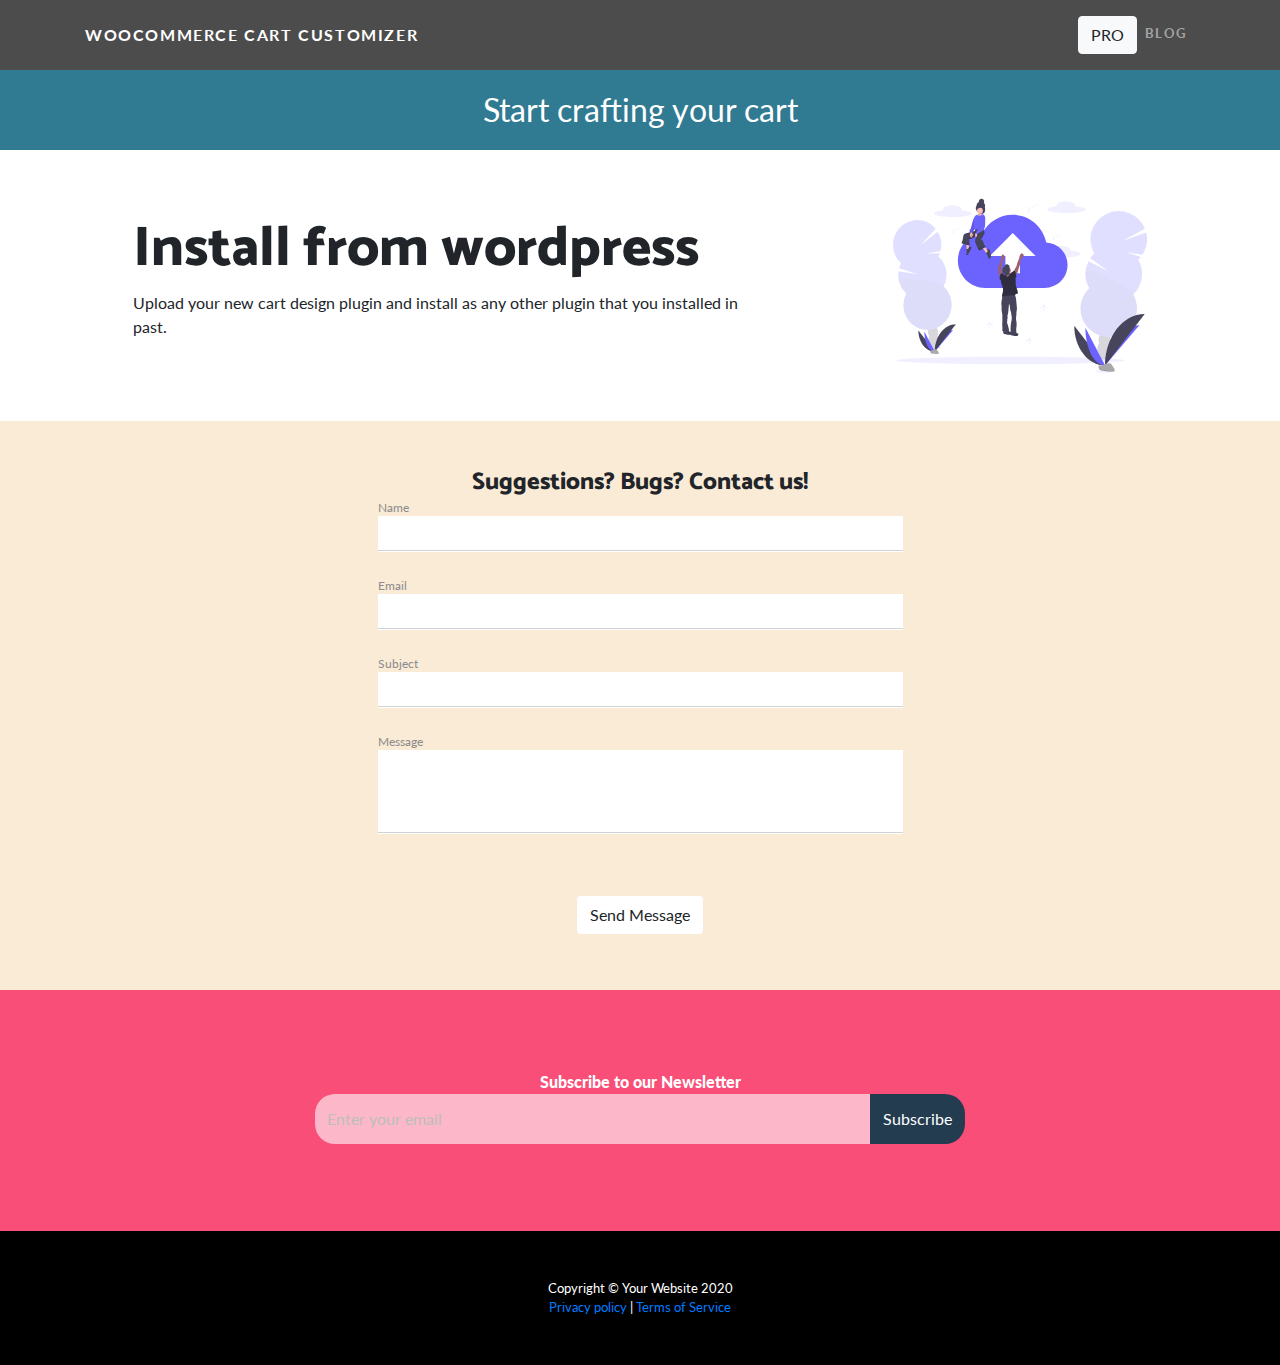
==== app.html @ 12287929 "more changes to design" ====
<!DOCTYPE html>
<html lang="en">
<head>
  <meta charset="utf-8">
  <meta name="viewport" content="width=device-width, initial-scale=1, shrink-to-fit=no">
  <meta name="description" content="">
  <meta name="author" content="">
  <title>Woocommerce cart customizer</title>
  <!-- Bootstrap core CSS -->
  <link rel="stylesheet" href="https://stackpath.bootstrapcdn.com/bootstrap/4.5.2/css/bootstrap.min.css" integrity="sha384-JcKb8q3iqJ61gNV9KGb8thSsNjpSL0n8PARn9HuZOnIxN0hoP+VmmDGMN5t9UJ0Z" crossorigin="anonymous">
  <!-- Custom fonts for this template -->
  <link href="https://fonts.googleapis.com/css?family=Catamaran:100,200,300,400,500,600,700,800,900" rel="stylesheet">
  <link href="https://fonts.googleapis.com/css?family=Lato:100,100i,300,300i,400,400i,700,700i,900,900i" rel="stylesheet">
  <!-- Custom styles for this template -->
  <link href="css/one-page-wonder.css" rel="stylesheet">
  <link href="css/app.css" rel="stylesheet">
</head>
<body>
  <!-- Navigation -->
  <nav class="navbar navbar-expand-lg navbar-dark navbar-custom fixed-top">
    <div class="container">
      <a class="navbar-brand" href="index.html">Woocommerce cart customizer</a>
      <button class="navbar-toggler" type="button" data-toggle="collapse" data-target="#navbarResponsive" aria-controls="navbarResponsive" aria-expanded="false" aria-label="Toggle navigation">
        <span class="navbar-toggler-icon"></span>
      </button>
      <div class="collapse navbar-collapse" id="navbarResponsive">
        <ul class="navbar-nav ml-auto">
          <li class="nav-item">
            <a class=" btn btn-light" href="pro.html">PRO</a>
          </li>
          <li class="nav-item">
            <a class="nav-link" href="#">Blog</a>
          </li>
        </ul>
      </div>
    </div>
  </nav>
  <header class="masthead masthead-customize text-center text-white">
    <div class="masthead-content">
      <div class="container">
        <span class="masthead-heading-app mb-0">Start crafting your cart</h1>
      </div>
    </div>
  </header>
  <section>
    <div class="container">
      <div class="row align-items-center">
        <div class="col-lg-4 order-lg-2">
          <div class="p-5">
            <img class="img-fluid" src="img/undraw_going_up_ttm5.svg" alt="">
          </div>
        </div>
        <div class="col-lg-8 order-lg-1">
          <div class="p-5">
            <h2 class="display-4">Install from wordpress</h2>
            <p>Upload your new cart design plugin and install as any other plugin that you installed in past.</p>
          </div>
        </div>
      </div>
    </div>
  </section>
  <section>
    <div class="about-section">
      <div class="container">
        <h4 class="display-4">
          Suggestions? Bugs? Contact us!
        </h4>
        <div class="col-md-6 offset-md-3">
          <form class="shake" role="form" method="post" id="contactForm" name="contact-form" data-toggle="validator">
              <!-- Name -->
              <div class="form-group label-floating">
                <label class="control-label" for="name">Name</label>
                <input class="form-control" id="name" type="text" name="name" required data-error="Please enter your name">
                <div class="help-block with-errors"></div>
              </div>
              <!-- email -->
              <div class="form-group label-floating">
                <label class="control-label" for="email">Email</label>
                <input class="form-control" id="email" type="email" name="email" required data-error="Please enter your Email">
                <div class="help-block with-errors"></div>
              </div>
              <!-- Subject -->
              <div class="form-group label-floating">
                <label class="control-label">Subject</label>
                <input class="form-control" id="msg_subject" type="text" name="subject" required data-error="Please enter your message subject">
                <div class="help-block with-errors"></div>
              </div>
              <!-- Message -->
              <div class="form-group label-floating">
                  <label for="message" class="control-label">Message</label>
                  <textarea class="form-control" rows="3" id="message" name="message" required data-error="Write your message"></textarea>
                  <div class="help-block with-errors"></div>
              </div>
              <!-- Form Submit -->
              <div class="form-submit mt-5">
                  <button class="btn btn-common" type="submit" id="form-submit"><i class="material-icons mdi mdi-message-outline"></i> Send Message</button>
                  <div id="msgSubmit" class="h3 text-center hidden"></div>
                  <div class="clearfix"></div>
              </div>
          </form>
        </div>
      </div>
    </div>
  </section>
  <section class="home-newsletter">
    <div class="subscribe-section">
      <div class="container">
        <div class="single">
          <span class="subscribe-call-to-action">Subscribe to our Newsletter</span>
          <div class="input-group">
              <input type="email" class="form-control" placeholder="Enter your email">
              <span class="input-group-btn">
              <button class="btn btn-theme" type="submit">Subscribe</button>
              </span>
              </div>
          </div>
      </div>
      </div>
  </section>
  <!-- Footer -->
  <footer class="py-5 bg-black">
    <div class="container">
        <p class="m-0 text-center text-white small">Copyright &copy; Your Website 2020 <br /> <a href="#Privacy">Privacy policy</a> | <a href="#Terms of Service">Terms of Service</a></p>
    </div>
    <!-- /.container -->
  </footer>
  <!-- Bootstrap core JavaScript -->
  <script src="vendor/jquery/jquery.min.js"></script>
  <script src="vendor/bootstrap/js/bootstrap.bundle.min.js"></script>
</body>
</html>
---- css/one-page-wonder.css ----
/*!
 * Start Bootstrap - One Page Wonder v5.0.8 (https://startbootstrap.com/template-overviews/one-page-wonder)
 * Copyright 2013-2020 Start Bootstrap
 * Licensed under MIT (https://github.com/StartBootstrap/startbootstrap-one-page-wonder/blob/master/LICENSE)
 */

body {
  font-family: 'Lato';
}

h1,
h2,
h3,
h4,
h5,
h6 {
  font-family: 'Catamaran';
  font-weight: 800 !important;
}

.btn-xl {
  text-transform: uppercase;
  padding: 1.5rem 3rem;
  font-size: 0.9rem;
  font-weight: 700;
  letter-spacing: 0.1rem;
}

.bg-black {
  background-color: #000 !important;
}

.rounded-pill {
  border-radius: 5rem;
}

.navbar-custom {
  padding-top: 1rem;
  padding-bottom: 1rem;
  background-color: rgba(0, 0, 0, 0.7);
}

.navbar-custom .navbar-brand {
  text-transform: uppercase;
  font-size: 1rem;
  letter-spacing: 0.1rem;
  font-weight: 700;
}

.navbar-custom .navbar-nav .nav-item .nav-link {
  text-transform: uppercase;
  font-size: 0.8rem;
  font-weight: 700;
  letter-spacing: 0.1rem;
}

header.masthead {
  position: relative;
  overflow: hidden;
  padding-top: calc(7rem + 72px);
  padding-bottom: 7rem;
  background-color: #307b92;
  background-image: url("data:image/svg+xml,%3Csvg width='52' height='26' viewBox='0 0 52 26' xmlns='http://www.w3.org/2000/svg'%3E%3Cg fill='none' fill-rule='evenodd'%3E%3Cg fill='%236ea3c8' fill-opacity='0.4'%3E%3Cpath d='M10 10c0-2.21-1.79-4-4-4-3.314 0-6-2.686-6-6h2c0 2.21 1.79 4 4 4 3.314 0 6 2.686 6 6 0 2.21 1.79 4 4 4 3.314 0 6 2.686 6 6 0 2.21 1.79 4 4 4v2c-3.314 0-6-2.686-6-6 0-2.21-1.79-4-4-4-3.314 0-6-2.686-6-6zm25.464-1.95l8.486 8.486-1.414 1.414-8.486-8.486 1.414-1.414z' /%3E%3C/g%3E%3C/g%3E%3C/svg%3E");
}

header.masthead.pro {
  background-color: #195AA4;
}

header.masthead .masthead-content {
  z-index: 1;
  position: relative;
}

header.masthead .masthead-content .masthead-heading {
  font-size: 4rem;
}

header.masthead .masthead-content .masthead-subheading {
  font-size: 2rem;
}


@media (min-width: 992px) {
  header.masthead {
    padding-top: calc(10rem + 55px);
    padding-bottom: 10rem;
  }
  header.masthead .masthead-content .masthead-heading {
    font-size: 4rem;
  }
  header.masthead .masthead-content .masthead-subheading {
    font-size: 2rem;
  }
}

.bg-primary {
  background-color: #ee0979 !important;
}

.btn-primary {
  background-color: #ee0979;
  border-color: #ee0979;
}

.btn-primary:active, .btn-primary:focus, .btn-primary:hover {
  background-color: #bd0760 !important;
  border-color: #bd0760 !important;
}

.btn-primary:focus {
  box-shadow: 0 0 0 0.2rem rgba(238, 9, 121, 0.5);
}

.btn-secondary {
  background-color: #ff6a00;
  border-color: #ff6a00;
}

.btn-secondary:active, .btn-secondary:focus, .btn-secondary:hover {
  background-color: #cc5500 !important;
  border-color: #cc5500 !important;
}

.btn-secondary:focus {
  box-shadow: 0 0 0 0.2rem rgba(255, 106, 0, 0.5);
}
.about-section {
  text-align: center;
  background-color: antiquewhite;
  min-height: 50vh;
  padding-top: 3rem;
  padding-bottom: 3rem;
}

/* 
homepage newsletter 
*/
.home-newsletter {
padding: 80px 0;
background: #f84e77;
}

.home-newsletter .single {
  max-width: 650px;
  margin: 0 auto;
  text-align: center;
  position: relative;
  z-index: 2; 
}
.home-newsletter .single h2 {
  font-size: 22px;
  color: white;
  text-transform: uppercase;
  margin-bottom: 40px; 
}
.home-newsletter .single .form-control {
  height: 50px;
  background: rgba(255, 255, 255, 0.6);
  border-color: transparent;
  border-radius: 20px 0 0 20px; 
}
.home-newsletter .single .form-control:focus {
  box-shadow: none;
  border-color: #243c4f; 
}
.home-newsletter .single .btn {
  min-height: 50px; 
  border-radius: 0 20px 20px 0;
  background: #243c4f;
  color: #fff;
}
.subscribe-call-to-action {
  color: #fff;
  font-weight: 900;
}
---- css/app.css ----
.masthead-heading-app {
    font-size: 2em;
}
header.masthead {
    padding-top: calc(1rem);
    padding-bottom: 1rem;
}
header.masthead {
    background-image: none;
}
.fixed-top {
    position: relative;
}
h4.display-4 {
    font-size: 1.5rem;
}
@import url("https://fonts.googleapis.com/css?family=Rubik:500,700|Roboto:400,600");
.section-padding {
    padding: 45px 0;
}
.section-dark {
    background-color: #f9f9f9;
    z-index: -2;
}
.form-control,
.form-group .form-control {
    border: 0;
    background-image: -webkit-gradient(linear, left top, left bottom, from(#009688), to(#009688)), -webkit-gradient(linear, left top, left bottom, from(#D2D2D2), to(#D2D2D2));
    background-image: -webkit-linear-gradient(#009688, #009688), -webkit-linear-gradient(#D2D2D2, #D2D2D2);
    background-image: -o-linear-gradient(#009688, #009688), -o-linear-gradient(#D2D2D2, #D2D2D2);
    background-image: linear-gradient(#009688, #009688), linear-gradient(#D2D2D2, #D2D2D2);
    -webkit-background-size: 0 2px, 100% 1px;
    background-size: 0 2px, 100% 1px;
    background-repeat: no-repeat;
    background-position: center bottom, center -webkit-calc(100% - 1px);
    background-position: center bottom, center calc(100% - 1px);
    background-color: rgba(0, 0, 0, 0);
    -webkit-transition: background 0s ease-out;
    -o-transition: background 0s ease-out;
    transition: background 0s ease-out;
    float: none;
    -webkit-box-shadow: none;
    box-shadow: none;
    border-radius: 0
}

.form-control::-moz-placeholder,
.form-group .form-control::-moz-placeholder {
    color: #BDBDBD;
    font-weight: 400
}

.form-control:-ms-input-placeholder,
.form-group .form-control:-ms-input-placeholder {
    color: #BDBDBD;
    font-weight: 400
}

.form-control::-webkit-input-placeholder,
.form-group .form-control::-webkit-input-placeholder {
    color: #BDBDBD;
    font-weight: 400
}

.form-control[disabled],
.form-control[readonly],
.form-group .form-control[disabled],
.form-group .form-control[readonly],
fieldset[disabled] .form-control,
fieldset[disabled] .form-group .form-control {
    background-color: rgba(0, 0, 0, 0)
}

.form-control[disabled],
.form-group .form-control[disabled],
fieldset[disabled] .form-control,
fieldset[disabled] .form-group .form-control {
    background-image: none;
    border-bottom: 1px dotted #D2D2D2
}

.form-group {
    position: relative
}

.form-group.label-floating label.control-label,
.form-group.label-placeholder label.control-label,
.form-group.label-static label.control-label {
    position: absolute;
    pointer-events: none;
    -webkit-transition: .3s ease all;
    -o-transition: .3s ease all;
    transition: .3s ease all
}

.form-group.label-floating label.control-label {
    will-change: left, top, contents
}

.form-group.label-placeholder:not(.is-empty) label.control-label {
    display: none
}

.form-group .help-block {
    position: absolute;
    display: none
}

.form-group.is-focused .form-control {
    outline: 0;
    background-image: -webkit-gradient(linear, left top, left bottom, from(#009688), to(#009688)), -webkit-gradient(linear, left top, left bottom, from(#D2D2D2), to(#D2D2D2));
    background-image: -webkit-linear-gradient(#009688, #009688), -webkit-linear-gradient(#D2D2D2, #D2D2D2);
    background-image: -o-linear-gradient(#009688, #009688), -o-linear-gradient(#D2D2D2, #D2D2D2);
    background-image: linear-gradient(#009688, #009688), linear-gradient(#D2D2D2, #D2D2D2);
    -webkit-background-size: 100% 2px, 100% 1px;
    background-size: 100% 2px, 100% 1px;
    -webkit-box-shadow: none;
    box-shadow: none;
    -webkit-transition-duration: .3s;
    -o-transition-duration: .3s;
    transition-duration: .3s
}

.form-group.is-focused .form-control .material-input:after {
    background-color: #009688
}

.form-group.is-focused label,
.form-group.is-focused label.control-label {
    color: #009688
}

.form-group.is-focused.label-placeholder label,
.form-group.is-focused.label-placeholder label.control-label {
    color: #BDBDBD
}

.form-group.is-focused .help-block {
    display: block
}

.form-group.has-warning .form-control {
    -webkit-box-shadow: none;
    box-shadow: none
}

.form-group.has-warning.is-focused .form-control {
    background-image: -webkit-gradient(linear, left top, left bottom, from(#ff5722), to(#ff5722)), -webkit-gradient(linear, left top, left bottom, from(#D2D2D2), to(#D2D2D2));
    background-image: -webkit-linear-gradient(#ff5722, #ff5722), -webkit-linear-gradient(#D2D2D2, #D2D2D2);
    background-image: -o-linear-gradient(#ff5722, #ff5722), -o-linear-gradient(#D2D2D2, #D2D2D2);
    background-image: linear-gradient(#ff5722, #ff5722), linear-gradient(#D2D2D2, #D2D2D2)
}

.form-group.has-warning .help-block,
.form-group.has-warning label.control-label {
    color: #ff5722
}

.form-group.has-error .form-control {
    -webkit-box-shadow: none;
    box-shadow: none
}

.form-group.has-error .help-block,
.form-group.has-error label.control-label {
    color: #f44336
}

.form-group.has-success .form-control {
    -webkit-box-shadow: none;
    box-shadow: none
}

.form-group.has-success.is-focused .form-control {
    background-image: -webkit-gradient(linear, left top, left bottom, from(#4caf50), to(#4caf50)), -webkit-gradient(linear, left top, left bottom, from(#D2D2D2), to(#D2D2D2));
    background-image: -webkit-linear-gradient(#4caf50, #4caf50), -webkit-linear-gradient(#D2D2D2, #D2D2D2);
    background-image: -o-linear-gradient(#4caf50, #4caf50), -o-linear-gradient(#D2D2D2, #D2D2D2);
    background-image: linear-gradient(#4caf50, #4caf50), linear-gradient(#D2D2D2, #D2D2D2)
}

.form-group.has-success .help-block,
.form-group.has-success label.control-label {
    color: #4caf50
}

.form-group.has-info .form-control {
    -webkit-box-shadow: none;
    box-shadow: none
}

.form-group.has-info.is-focused .form-control {
    background-image: -webkit-gradient(linear, left top, left bottom, from(#03a9f4), to(#03a9f4)), -webkit-gradient(linear, left top, left bottom, from(#D2D2D2), to(#D2D2D2));
    background-image: -webkit-linear-gradient(#03a9f4, #03a9f4), -webkit-linear-gradient(#D2D2D2, #D2D2D2);
    background-image: -o-linear-gradient(#03a9f4, #03a9f4), -o-linear-gradient(#D2D2D2, #D2D2D2);
    background-image: linear-gradient(#03a9f4, #03a9f4), linear-gradient(#D2D2D2, #D2D2D2)
}

.form-group.has-info .help-block,
.form-group.has-info label.control-label {
    color: #03a9f4
}

.form-group textarea {
    resize: none
}

.form-group textarea~.form-control-highlight {
    margin-top: -11px
}

.form-group select {
    -webkit-appearance: none;
    -moz-appearance: none;
    appearance: none
}

.form-group select~.material-input:after {
    display: none
}

.form-control {
    margin-bottom: 7px
}

.form-control::-moz-placeholder {
    font-size: 16px;
    line-height: 1.42857143;
    color: #BDBDBD;
    font-weight: 400
}

.form-control:-ms-input-placeholder {
    font-size: 16px;
    line-height: 1.42857143;
    color: #BDBDBD;
    font-weight: 400
}

.form-control::-webkit-input-placeholder {
    font-size: 16px;
    line-height: 1.42857143;
    color: #BDBDBD;
    font-weight: 400
}
.checkbox label,
.radio label,
label {
    font-size: 16px;
    line-height: 1.42857143;
    color: #BDBDBD;
    font-weight: 400
}

label.control-label {
    font-size: 12px;
    line-height: 1.07142857;
    font-weight: 400;
    margin: 16px 0 0 0
}

.help-block {
    margin-top: 0;
    font-size: 12px
}

.form-group {
    padding-bottom: 7px;
    margin: 28px 0 0 0
}

.form-group .form-control {
    margin-bottom: 7px
}

.form-group .form-control::-moz-placeholder {
    font-size: 16px;
    line-height: 1.42857143;
    color: #BDBDBD;
    font-weight: 400
}

.form-group .form-control:-ms-input-placeholder {
    font-size: 16px;
    line-height: 1.42857143;
    color: #BDBDBD;
    font-weight: 400
}

.form-group .form-control::-webkit-input-placeholder {
    font-size: 16px;
    line-height: 1.42857143;
    color: #BDBDBD;
    font-weight: 400
}

.form-group .checkbox label,
.form-group .radio label,
.form-group label {
    font-size: 16px;
    line-height: 1.42857143;
    color: #BDBDBD;
    font-weight: 400
}

.form-group label.control-label {
    font-size: 12px;
    line-height: 1.07142857;
    font-weight: 400;
    margin: 16px 0 0 0
}

.form-group .help-block {
    margin-top: 0;
    font-size: 12px
}

.form-group.label-floating label.control-label,
.form-group.label-placeholder label.control-label {
    top: -7px;
    font-size: 16px;
    line-height: 1.42857143
}

.form-group.label-floating.is-focused label.control-label,
.form-group.label-floating:not(.is-empty) label.control-label,
.form-group.label-static label.control-label {
    top: -30px;
    left: 0;
    font-size: 12px;
    line-height: 1.07142857
}

.form-group.label-floating input.form-control:-webkit-autofill~label.control-label label.control-label {
    top: -30px;
    left: 0;
    font-size: 12px;
    line-height: 1.07142857
}

.form-group.form-group-sm {
    padding-bottom: 3px;
    margin: 21px 0 0 0
}

.form-group.form-group-sm .form-control {
    margin-bottom: 3px
}

.form-group.form-group-sm .form-control::-moz-placeholder {
    font-size: 11px;
    line-height: 1.5;
    color: #BDBDBD;
    font-weight: 400
}

.form-group.form-group-sm .form-control:-ms-input-placeholder {
    font-size: 11px;
    line-height: 1.5;
    color: #BDBDBD;
    font-weight: 400
}

.form-group.form-group-sm .form-control::-webkit-input-placeholder {
    font-size: 11px;
    line-height: 1.5;
    color: #BDBDBD;
    font-weight: 400
}

.form-group.form-group-sm .checkbox label,
.form-group.form-group-sm .radio label,
.form-group.form-group-sm label {
    font-size: 11px;
    line-height: 1.5;
    color: #BDBDBD;
    font-weight: 400
}

.form-group.form-group-sm label.control-label {
    font-size: 9px;
    line-height: 1.125;
    font-weight: 400;
    margin: 16px 0 0 0
}

.form-group.form-group-sm .help-block {
    margin-top: 0;
    font-size: 9px
}

.form-group.form-group-sm.label-floating label.control-label,
.form-group.form-group-sm.label-placeholder label.control-label {
    top: -11px;
    font-size: 11px;
    line-height: 1.5
}

.form-group.form-group-sm.label-floating.is-focused label.control-label,
.form-group.form-group-sm.label-floating:not(.is-empty) label.control-label,
.form-group.form-group-sm.label-static label.control-label {
    top: -25px;
    left: 0;
    font-size: 9px;
    line-height: 1.125
}

.form-group.form-group-sm.label-floating input.form-control:-webkit-autofill~label.control-label label.control-label {
    top: -25px;
    left: 0;
    font-size: 9px;
    line-height: 1.125
}

.form-group.form-group-lg {
    padding-bottom: 9px;
    margin: 30px 0 0 0
}

.form-group.form-group-lg .form-control {
    margin-bottom: 9px
}

.form-group.form-group-lg .form-control::-moz-placeholder {
    font-size: 18px;
    line-height: 1.3333333;
    color: #BDBDBD;
    font-weight: 400
}

.form-group.form-group-lg .form-control:-ms-input-placeholder {
    font-size: 18px;
    line-height: 1.3333333;
    color: #BDBDBD;
    font-weight: 400
}

.form-group.form-group-lg .form-control::-webkit-input-placeholder {
    font-size: 18px;
    line-height: 1.3333333;
    color: #BDBDBD;
    font-weight: 400
}

.form-group.form-group-lg .checkbox label,
.form-group.form-group-lg .radio label,
.form-group.form-group-lg label {
    font-size: 18px;
    line-height: 1.3333333;
    color: #BDBDBD;
    font-weight: 400
}

.form-group.form-group-lg label.control-label {
    font-size: 14px;
    line-height: .99999998;
    font-weight: 400;
    margin: 16px 0 0 0
}

.form-group.form-group-lg .help-block {
    margin-top: 0;
    font-size: 14px
}

.form-group.form-group-lg.label-floating label.control-label,
.form-group.form-group-lg.label-placeholder label.control-label {
    top: -5px;
    font-size: 18px;
    line-height: 1.3333333
}

.form-group.form-group-lg.label-floating.is-focused label.control-label,
.form-group.form-group-lg.label-floating:not(.is-empty) label.control-label,
.form-group.form-group-lg.label-static label.control-label {
    top: -32px;
    left: 0;
    font-size: 14px;
    line-height: .99999998
}

.form-group.form-group-lg.label-floating input.form-control:-webkit-autofill~label.control-label label.control-label {
    top: -32px;
    left: 0;
    font-size: 14px;
    line-height: .99999998
}

select.form-control {
    border: 0;
    -webkit-box-shadow: none;
    box-shadow: none;
    border-radius: 0
}

.form-group.is-focused select.form-control {
    -webkit-box-shadow: none;
    box-shadow: none;
    border-color: #D2D2D2
}

.form-group.is-focused select.form-control[multiple],
select.form-control[multiple] {
    height: 85px
}

.input-group-btn .btn {
    margin: 0 0 7px 0
}

.form-group.form-group-sm .input-group-btn .btn {
    margin: 0 0 3px 0
}

.form-group.form-group-lg .input-group-btn .btn {
    margin: 0 0 9px 0
}

#contactForm .input-group .input-group-btn {
    padding: 0 12px
}

.input-group .input-group-addon {
    border: 0;
    background: 0 0
}

.form-group input[type=file] {
    opacity: 0;
    position: absolute;
    top: 0;
    right: 0;
    bottom: 0;
    left: 0;
    width: 100%;
    height: 100%;
    z-index: 100
}
.contact-widget-section .single-contact-widget {
    background: #f9f9f9;
    padding: 20px 25px;
    box-shadow: 0 1px 4px rgba(0, 0, 0, 0.26);
    height: 260px;
    margin-top: 25px;
    transition: all 0.3s ease-in-out
}

.contact-widget-section .single-contact-widget i {
    font-size: 75px
}

.contact-widget-section .single-contact-widget h3 {
    font-size: 20px;
    color: #333;
    font-weight: 700;
    padding-bottom: 10px
}

.contact-widget-section .single-contact-widget p {
    line-height: 16px
}

.contact-widget-section .single-contact-widget:hover {
    background: #fff;
    box-shadow: 0 1px 4px rgba(0, 0, 0, 0.46);
    cursor: pointer;
    transition: all 0.3s ease-in-out
}

#contactForm {
    margin-top: -10px
}

#contactForm .form-group label.control-label {
    color: #8c8c8c
}

#contactForm .form-control {
    font-weight: 500;
    height: auto
}
#contactForm .form-control {
    background-color: white;
}
#contactForm .btn {
    background-color: #fff;
}
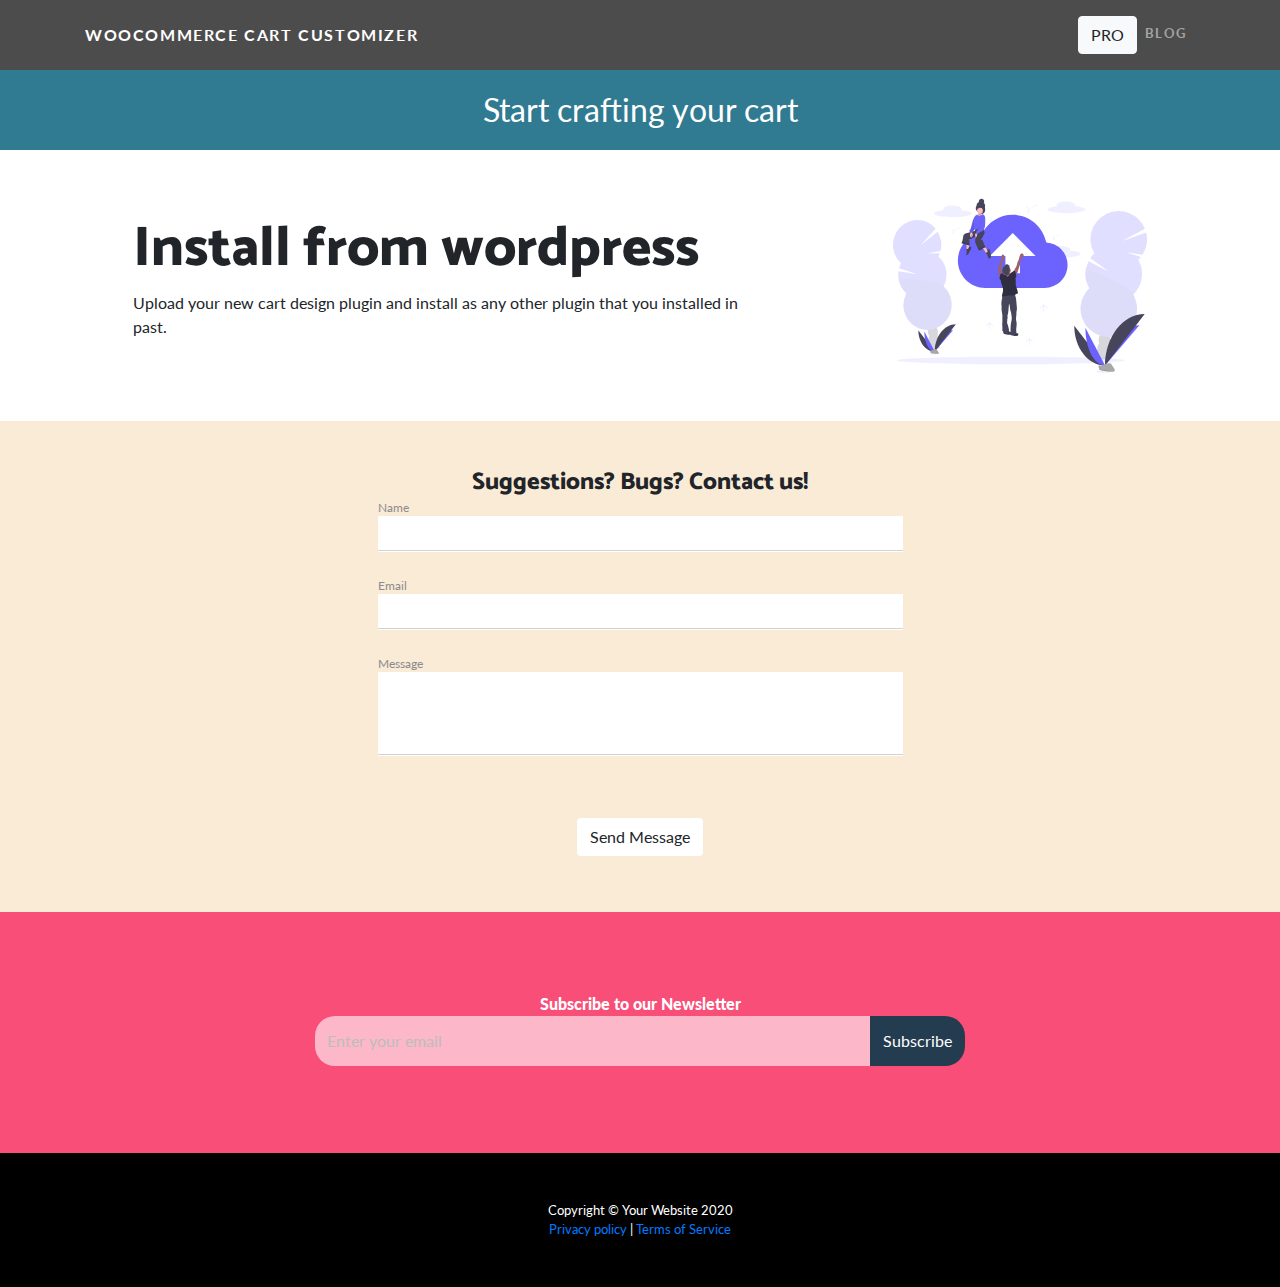
==== commit 72d5afec: "added privacy and terms pages" ====
--- a/app.html
+++ b/app.html
@@ -29,7 +29,7 @@
             <a class=" btn btn-light" href="pro.html">PRO</a>
           </li>
           <li class="nav-item">
-            <a class="nav-link" href="#">Blog</a>
+            <a class="nav-link" href="blog.html">Blog</a>
           </li>
         </ul>
       </div>
@@ -79,12 +79,6 @@
                 <input class="form-control" id="email" type="email" name="email" required data-error="Please enter your Email">
                 <div class="help-block with-errors"></div>
               </div>
-              <!-- Subject -->
-              <div class="form-group label-floating">
-                <label class="control-label">Subject</label>
-                <input class="form-control" id="msg_subject" type="text" name="subject" required data-error="Please enter your message subject">
-                <div class="help-block with-errors"></div>
-              </div>
               <!-- Message -->
               <div class="form-group label-floating">
                   <label for="message" class="control-label">Message</label>
@@ -120,7 +114,10 @@
   <!-- Footer -->
   <footer class="py-5 bg-black">
     <div class="container">
-        <p class="m-0 text-center text-white small">Copyright &copy; Your Website 2020 <br /> <a href="#Privacy">Privacy policy</a> | <a href="#Terms of Service">Terms of Service</a></p>
+        <p class="m-0 text-center text-white small">Copyright &copy; Your Website 2020 <br /> 
+          <a href="privacy.html">Privacy policy</a> | 
+          <a href="terms.html">Terms of Service</a>
+        </p>
     </div>
     <!-- /.container -->
   </footer>
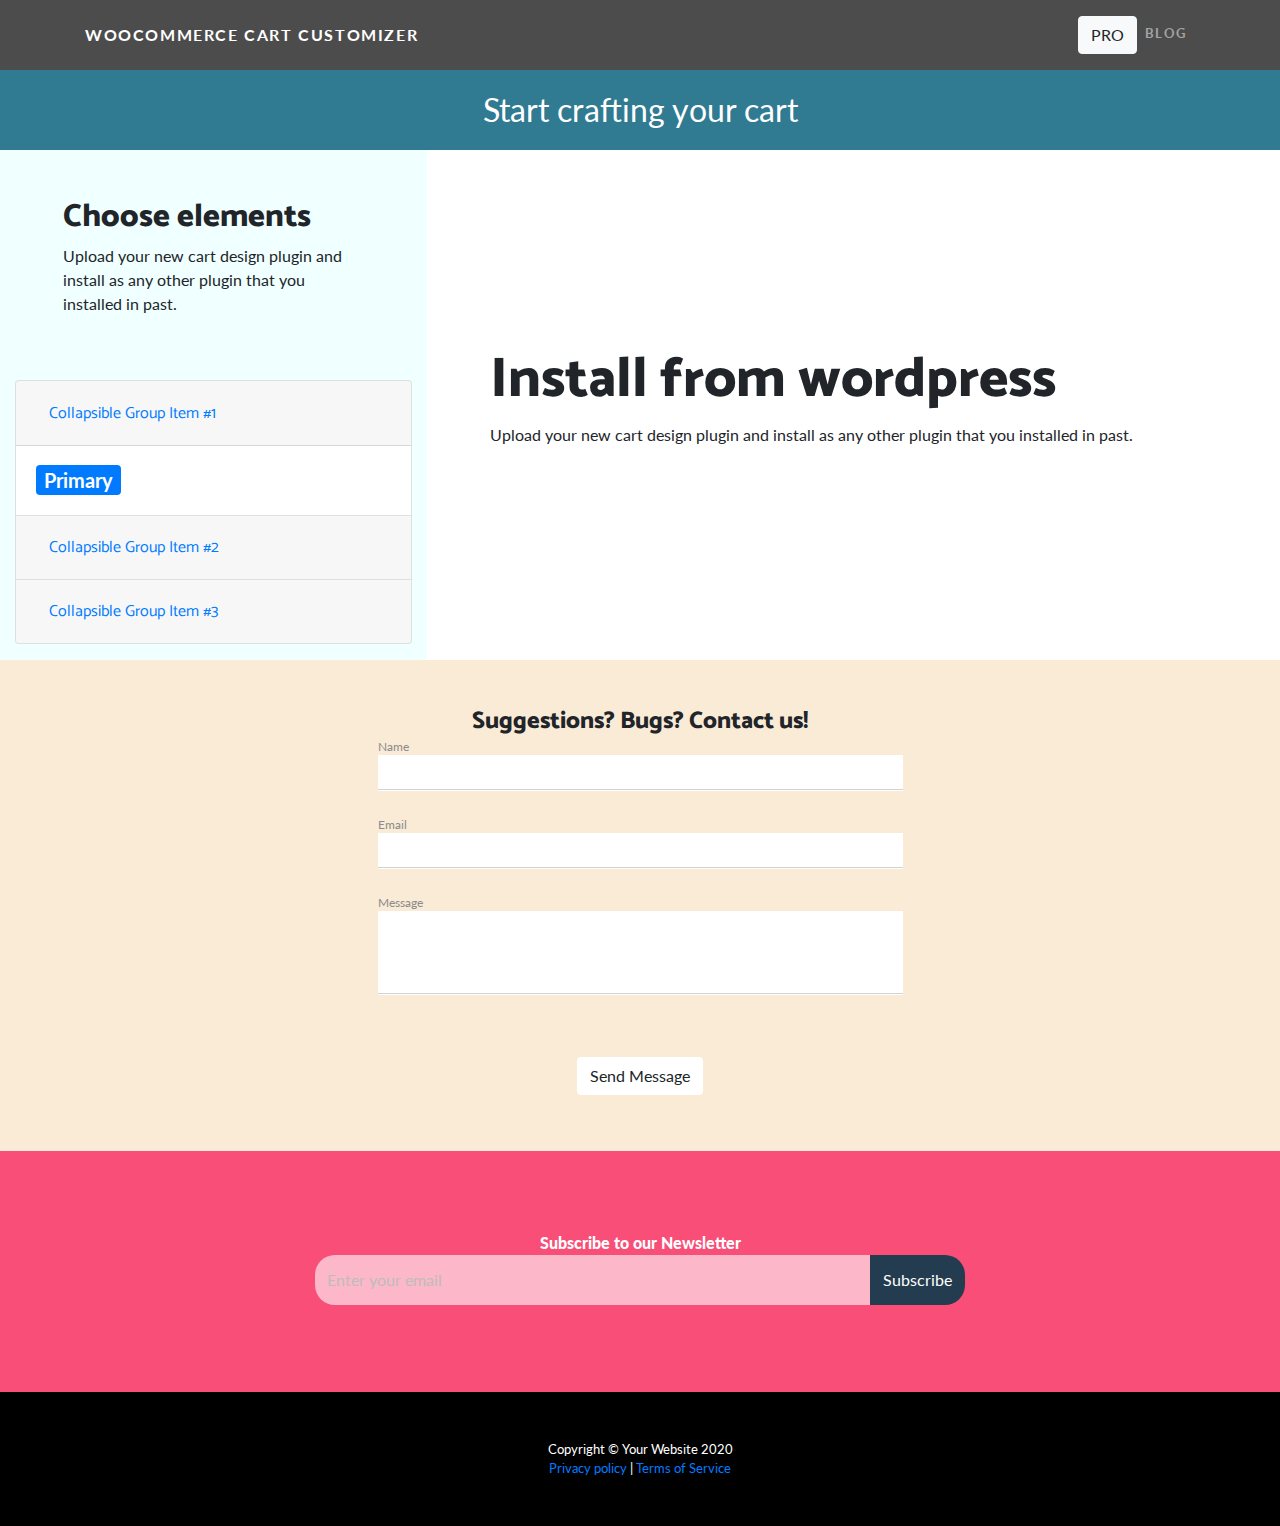
==== commit 4df91d2a: "lastest style changes" ====
--- a/app.html
+++ b/app.html
@@ -8,12 +8,14 @@
   <title>Woocommerce cart customizer</title>
   <!-- Bootstrap core CSS -->
   <link rel="stylesheet" href="https://stackpath.bootstrapcdn.com/bootstrap/4.5.2/css/bootstrap.min.css" integrity="sha384-JcKb8q3iqJ61gNV9KGb8thSsNjpSL0n8PARn9HuZOnIxN0hoP+VmmDGMN5t9UJ0Z" crossorigin="anonymous">
+  <script src="https://stackpath.bootstrapcdn.com/bootstrap/4.5.2/js/bootstrap.min.js" integrity="sha384-B4gt1jrGC7Jh4AgTPSdUtOBvfO8shuf57BaghqFfPlYxofvL8/KUEfYiJOMMV+rV" crossorigin="anonymous"></script>
   <!-- Custom fonts for this template -->
   <link href="https://fonts.googleapis.com/css?family=Catamaran:100,200,300,400,500,600,700,800,900" rel="stylesheet">
   <link href="https://fonts.googleapis.com/css?family=Lato:100,100i,300,300i,400,400i,700,700i,900,900i" rel="stylesheet">
   <!-- Custom styles for this template -->
   <link href="css/one-page-wonder.css" rel="stylesheet">
   <link href="css/app.css" rel="stylesheet">
+  <script src="https://code.jquery.com/jquery-3.5.1.min.js" integrity="sha256-9/aliU8dGd2tb6OSsuzixeV4y/faTqgFtohetphbbj0=" crossorigin="anonymous"></script>
 </head>
 <body>
   <!-- Navigation -->
@@ -43,14 +45,59 @@
     </div>
   </header>
   <section>
-    <div class="container">
+    <div class="container-fluid">
       <div class="row align-items-center">
-        <div class="col-lg-4 order-lg-2">
+        <div class="col-lg-4 pb-3" style="background-color:azure">
           <div class="p-5">
-            <img class="img-fluid" src="img/undraw_going_up_ttm5.svg" alt="">
+            <h2 class="display-5">Choose elements</h2>
+            <p>Upload your new cart design plugin and install as any other plugin that you installed in past.</p>
+          </div>
+          <div class="accordion" id="accordionExample">
+            <div class="card">
+              <div class="card-header" id="headingOne">
+                <h2 class="mb-0">
+                  <button class="btn btn-link" type="button" data-toggle="collapse" data-target="#collapseOne" aria-expanded="true" aria-controls="collapseOne">
+                    Collapsible Group Item #1
+                  </button>
+                </h2>
+              </div>
+              <div id="collapseOne" class="collapse show" aria-labelledby="headingOne" data-parent="#accordionExample">
+                <div class="card-body">
+                  <span class="badge badge-primary custom-badges-size">Primary</span>
+                </div>
+              </div>
+            </div>
+            <div class="card">
+              <div class="card-header" id="headingTwo">
+                <h2 class="mb-0">
+                  <button class="btn btn-link collapsed" type="button" data-toggle="collapse" data-target="#collapseTwo" aria-expanded="false" aria-controls="collapseTwo">
+                    Collapsible Group Item #2
+                  </button>
+                </h2>
+              </div>
+              <div id="collapseTwo" class="collapse" aria-labelledby="headingTwo" data-parent="#accordionExample">
+                <div class="card-body">
+
+                </div>
+              </div>
+            </div>
+            <div class="card">
+              <div class="card-header" id="headingThree">
+                <h2 class="mb-0">
+                  <button class="btn btn-link collapsed" type="button" data-toggle="collapse" data-target="#collapseThree" aria-expanded="false" aria-controls="collapseThree">
+                    Collapsible Group Item #3
+                  </button>
+                </h2>
+              </div>
+              <div id="collapseThree" class="collapse" aria-labelledby="headingThree" data-parent="#accordionExample">
+                <div class="card-body">
+
+                </div>
+              </div>
+            </div>
           </div>
         </div>
-        <div class="col-lg-8 order-lg-1">
+        <div class="col-lg-8">
           <div class="p-5">
             <h2 class="display-4">Install from wordpress</h2>
             <p>Upload your new cart design plugin and install as any other plugin that you installed in past.</p>
@@ -121,8 +168,5 @@
     </div>
     <!-- /.container -->
   </footer>
-  <!-- Bootstrap core JavaScript -->
-  <script src="vendor/jquery/jquery.min.js"></script>
-  <script src="vendor/bootstrap/js/bootstrap.bundle.min.js"></script>
 </body>
 </html>--- a/css/app.css
+++ b/css/app.css
@@ -583,4 +583,8 @@
 }
 #contactForm .btn {
     background-color: #fff;
+}
+
+.custom-badges-size {
+    font-size: 125%;
 }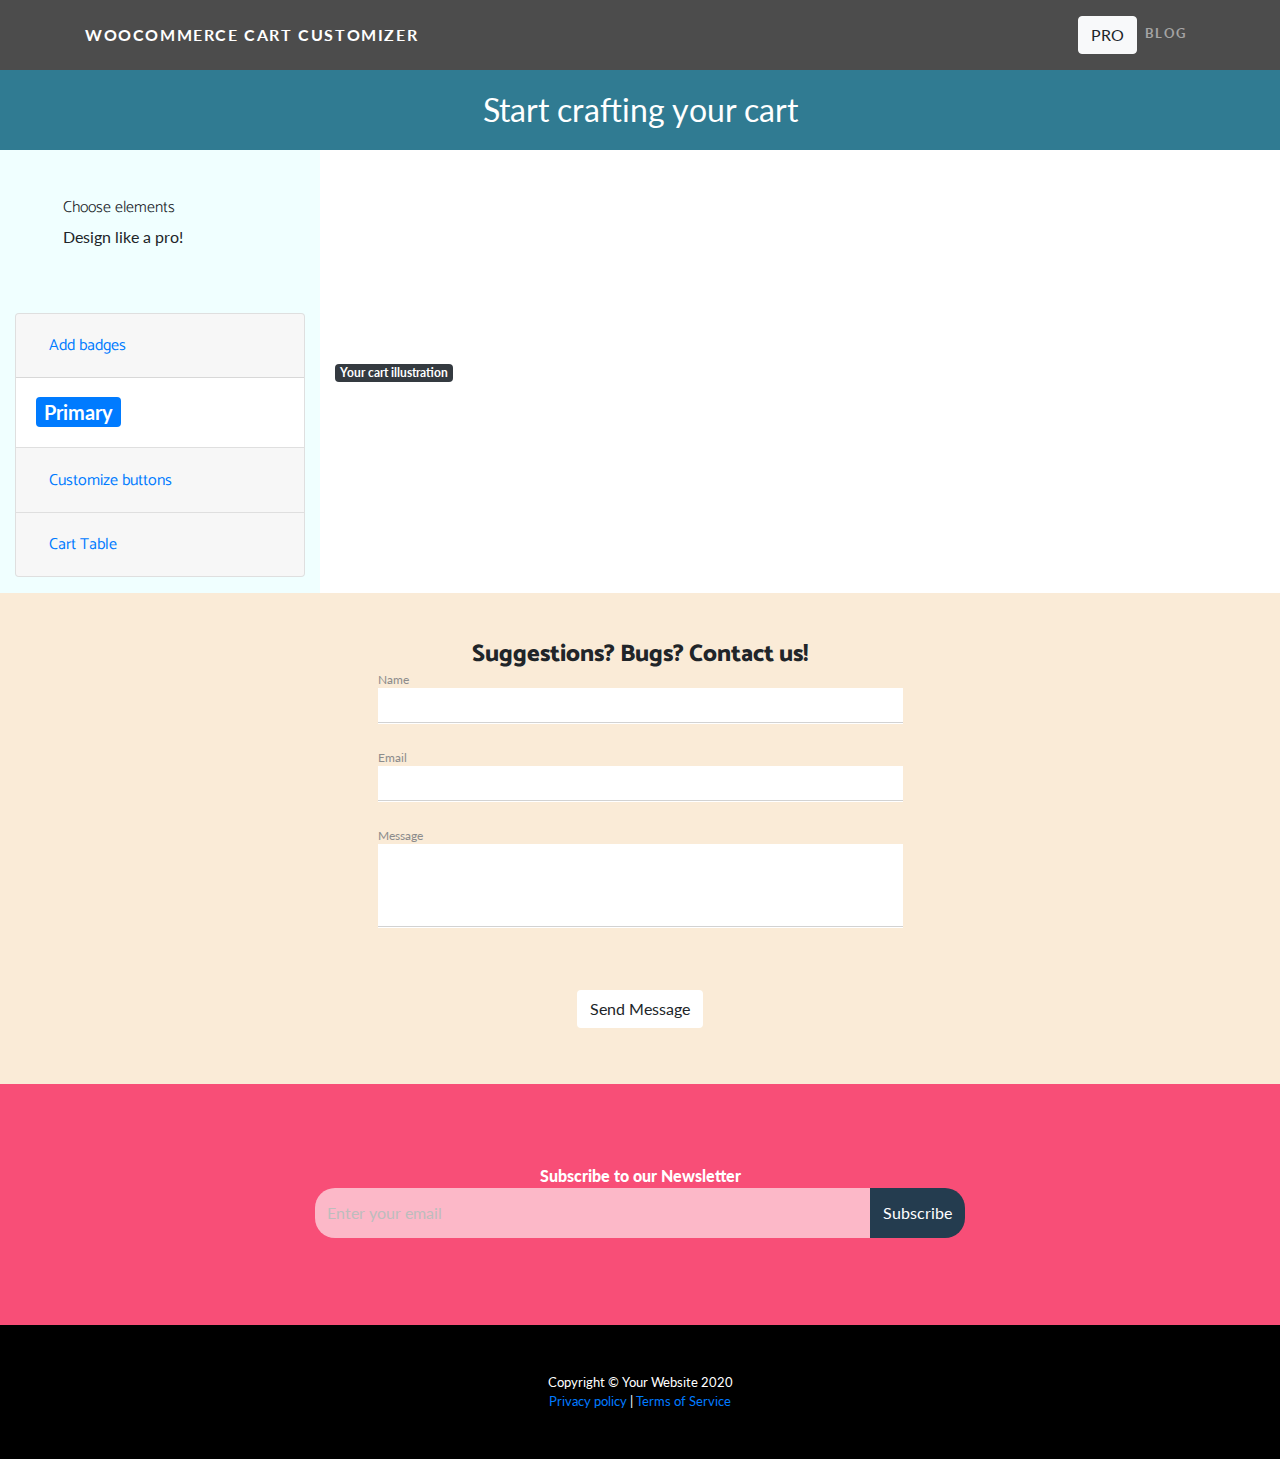
==== commit 4e81f18b: "saved changed before going to sleep" ====
--- a/app.html
+++ b/app.html
@@ -47,17 +47,17 @@
   <section>
     <div class="container-fluid">
       <div class="row align-items-center">
-        <div class="col-lg-4 pb-3" style="background-color:azure">
+        <div class="col-lg-3 pb-3" style="background-color:azure">
           <div class="p-5">
-            <h2 class="display-5">Choose elements</h2>
-            <p>Upload your new cart design plugin and install as any other plugin that you installed in past.</p>
+            <h2 class="display-5 choose-elements">Choose elements</h2>
+            <p>Design like a pro!</p>
           </div>
           <div class="accordion" id="accordionExample">
             <div class="card">
               <div class="card-header" id="headingOne">
                 <h2 class="mb-0">
                   <button class="btn btn-link" type="button" data-toggle="collapse" data-target="#collapseOne" aria-expanded="true" aria-controls="collapseOne">
-                    Collapsible Group Item #1
+                    Add badges
                   </button>
                 </h2>
               </div>
@@ -71,7 +71,7 @@
               <div class="card-header" id="headingTwo">
                 <h2 class="mb-0">
                   <button class="btn btn-link collapsed" type="button" data-toggle="collapse" data-target="#collapseTwo" aria-expanded="false" aria-controls="collapseTwo">
-                    Collapsible Group Item #2
+                    Customize buttons
                   </button>
                 </h2>
               </div>
@@ -85,7 +85,7 @@
               <div class="card-header" id="headingThree">
                 <h2 class="mb-0">
                   <button class="btn btn-link collapsed" type="button" data-toggle="collapse" data-target="#collapseThree" aria-expanded="false" aria-controls="collapseThree">
-                    Collapsible Group Item #3
+                    Cart Table
                   </button>
                 </h2>
               </div>
@@ -97,11 +97,8 @@
             </div>
           </div>
         </div>
-        <div class="col-lg-8">
-          <div class="p-5">
-            <h2 class="display-4">Install from wordpress</h2>
-            <p>Upload your new cart design plugin and install as any other plugin that you installed in past.</p>
-          </div>
+        <div class="col-lg-9">
+          <span class="badge badge-dark">Your cart illustration</span>
         </div>
       </div>
     </div>
--- a/css/app.css
+++ b/css/app.css
@@ -587,4 +587,9 @@
 
 .custom-badges-size {
     font-size: 125%;
+    cursor: pointer;
+}
+.choose-elements {
+    font-size: medium;
+    font-weight: 300 !important;
 }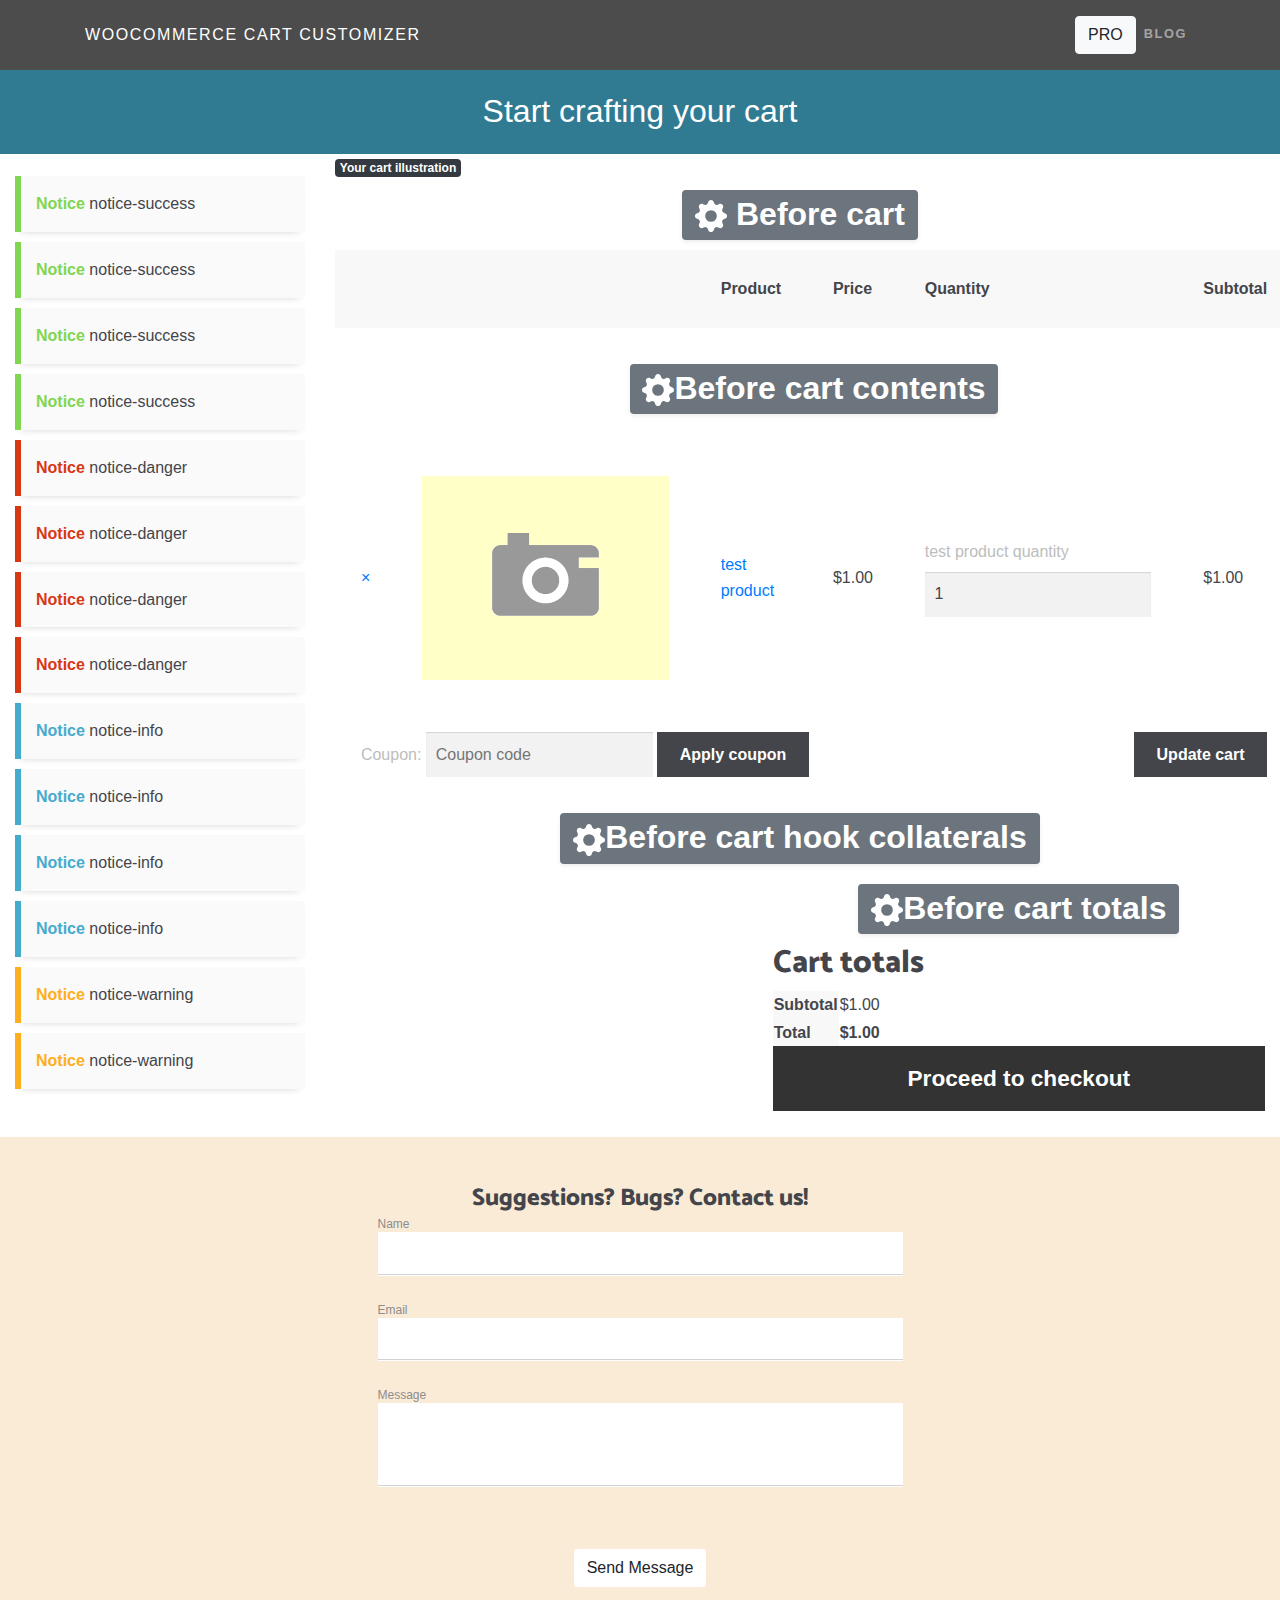
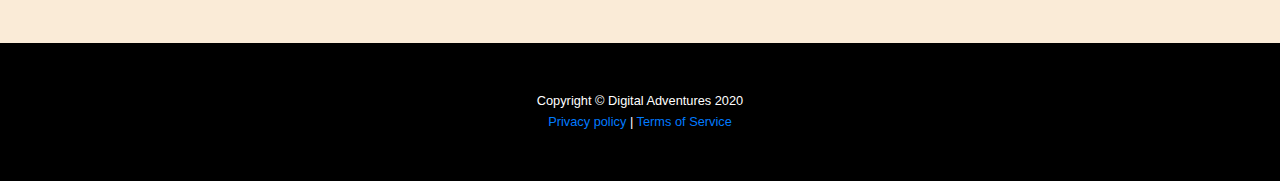
==== commit b6785e87: "latest changes" ====
--- a/app.html
+++ b/app.html
@@ -47,12 +47,51 @@
   <section>
     <div class="container-fluid">
       <div class="row align-items-center">
-        <div class="col-lg-3 pb-3" style="background-color:azure">
-          <div class="p-5">
-            <h2 class="display-5 choose-elements">Choose elements</h2>
-            <p>Design like a pro!</p>
-          </div>
-          <div class="accordion" id="accordionExample">
+        <div class="col-lg-3 pb-3">
+          <div class="notice notice-success">
+              <strong>Notice</strong> notice-success
+          </div>
+          <div class="notice notice-success">
+            <strong>Notice</strong> notice-success
+          </div>
+          <div class="notice notice-success">
+            <strong>Notice</strong> notice-success
+          </div>
+          <div class="notice notice-success">
+            <strong>Notice</strong> notice-success
+          </div>
+          <div class="notice notice-danger">
+              <strong>Notice</strong> notice-danger
+          </div>
+          <div class="notice notice-danger">
+            <strong>Notice</strong> notice-danger
+          </div>
+          <div class="notice notice-danger">
+            <strong>Notice</strong> notice-danger
+          </div>
+          <div class="notice notice-danger">
+            <strong>Notice</strong> notice-danger
+          </div>
+          <div class="notice notice-info">
+            <strong>Notice</strong> notice-info
+          </div>
+          <div class="notice notice-info">
+            <strong>Notice</strong> notice-info
+          </div>
+          <div class="notice notice-info">
+            <strong>Notice</strong> notice-info
+          </div>
+          <div class="notice notice-info">
+              <strong>Notice</strong> notice-info
+          </div>
+          <div class="notice notice-warning">
+              <strong>Notice</strong> notice-warning
+          </div>
+          <div class="notice notice-warning">
+            <strong>Notice</strong> notice-warning
+          </div>
+          
+          <!-- <div class="accordion" id="accordionExample">
             <div class="card">
               <div class="card-header" id="headingOne">
                 <h2 class="mb-0">
@@ -64,6 +103,9 @@
               <div id="collapseOne" class="collapse show" aria-labelledby="headingOne" data-parent="#accordionExample">
                 <div class="card-body">
                   <span class="badge badge-primary custom-badges-size">Primary</span>
+                  <span class="badge badge-primary custom-badges-size">Primary</span>
+                  <span class="badge badge-primary custom-badges-size">Primary</span>
+                  <span class="badge badge-primary custom-badges-size">Primary</span>
                 </div>
               </div>
             </div>
@@ -95,11 +137,135 @@
                 </div>
               </div>
             </div>
-          </div>
+            <div class="card">
+              <div class="card-header" id="headingThree">
+                <h2 class="mb-0">
+                  <button class="btn btn-link collapsed" type="button" data-toggle="collapse" data-target="#collapseThree" aria-expanded="false" aria-controls="collapseThree">
+                    Cart image shape
+                  </button>
+                </h2>
+              </div>
+              <div id="collapseThree" class="collapse" aria-labelledby="headingThree" data-parent="#accordionExample">
+                <div class="card-body">
+
+                </div>
+              </div>
+            </div>
+          </div> -->
         </div>
         <div class="col-lg-9">
+          <div class="user-cart-illustration">
           <span class="badge badge-dark">Your cart illustration</span>
+
+          <div class="entry-content">
+            <div class="woocommerce"><div class="woocommerce-notices-wrapper"></div>
+                <form class="woocommerce-cart-form" action="#" method="post">
+                  <div class="entry-content">
+                    <div class="text-center">
+                      <div class="badge shadow-sm badge-secondary badge-hook-position">
+                        <svg width="1em" height="1em" viewBox="0 0 16 16" class="bi bi-gear-fill" fill="currentColor" xmlns="http://www.w3.org/2000/svg">
+                          <path fill-rule="evenodd" d="M9.405 1.05c-.413-1.4-2.397-1.4-2.81 0l-.1.34a1.464 1.464 0 0 1-2.105.872l-.31-.17c-1.283-.698-2.686.705-1.987 1.987l.169.311c.446.82.023 1.841-.872 2.105l-.34.1c-1.4.413-1.4 2.397 0 2.81l.34.1a1.464 1.464 0 0 1 .872 2.105l-.17.31c-.698 1.283.705 2.686 1.987 1.987l.311-.169a1.464 1.464 0 0 1 2.105.872l.1.34c.413 1.4 2.397 1.4 2.81 0l.1-.34a1.464 1.464 0 0 1 2.105-.872l.31.17c1.283.698 2.686-.705 1.987-1.987l-.169-.311a1.464 1.464 0 0 1 .872-2.105l.34-.1c1.4-.413 1.4-2.397 0-2.81l-.34-.1a1.464 1.464 0 0 1-.872-2.105l.17-.31c.698-1.283-.705-2.686-1.987-1.987l-.311.169a1.464 1.464 0 0 1-2.105-.872l-.1-.34zM8 10.93a2.929 2.929 0 1 0 0-5.86 2.929 2.929 0 0 0 0 5.858z"/>
+                        </svg> Before cart
+                      </div>
+                    </div>
+                  <table class="shop_table shop_table_responsive cart woocommerce-cart-form__contents" cellspacing="0">
+                    <thead>
+                      <tr>
+                        <th class="product-remove">&nbsp;</th>
+                        <th class="product-thumbnail">&nbsp;</th>
+                        <th class="product-name">Product</th>
+                        <th class="product-price">Price</th>
+                        <th class="product-quantity">Quantity</th>
+                        <th class="product-subtotal">Subtotal</th>
+                      </tr>
+                    </thead>
+                    <tbody>
+                      <tr class="new-table-line">
+                        <td colspan="6" class="text-center">
+                          <div>
+                            <div class="badge shadow-sm badge-secondary badge-hook-position">
+                              <svg width="1em" height="1em" viewBox="0 0 16 16" class="bi bi-gear-fill" fill="currentColor" xmlns="http://www.w3.org/2000/svg">
+                                <path fill-rule="evenodd" d="M9.405 1.05c-.413-1.4-2.397-1.4-2.81 0l-.1.34a1.464 1.464 0 0 1-2.105.872l-.31-.17c-1.283-.698-2.686.705-1.987 1.987l.169.311c.446.82.023 1.841-.872 2.105l-.34.1c-1.4.413-1.4 2.397 0 2.81l.34.1a1.464 1.464 0 0 1 .872 2.105l-.17.31c-.698 1.283.705 2.686 1.987 1.987l.311-.169a1.464 1.464 0 0 1 2.105.872l.1.34c.413 1.4 2.397 1.4 2.81 0l.1-.34a1.464 1.464 0 0 1 2.105-.872l.31.17c1.283.698 2.686-.705 1.987-1.987l-.169-.311a1.464 1.464 0 0 1 .872-2.105l.34-.1c1.4-.413 1.4-2.397 0-2.81l-.34-.1a1.464 1.464 0 0 1-.872-2.105l.17-.31c.698-1.283-.705-2.686-1.987-1.987l-.311.169a1.464 1.464 0 0 1-2.105-.872l-.1-.34zM8 10.93a2.929 2.929 0 1 0 0-5.86 2.929 2.929 0 0 0 0 5.858z"/>
+                              </svg>Before cart contents
+                            </div>
+                          </div>
+                        </td>
+                      </tr>
+                          <tr class="woocommerce-cart-form__cart-item cart_item">
+                            <td class="product-remove">
+                              <a href="#" class="remove" aria-label="Remove this item" data-product_id="10" data-product_sku="">×</a>
+                            </td>
+                            <td class="product-thumbnail">
+                            <a href="#"><img src="img/product-thumb.png" class="attachment-woocommerce_thumbnail size-woocommerce_thumbnail" alt="" loading="lazy" width="247" height="204"></a>						</td>
+                            <td class="product-name" data-title="Product">
+                            <a href="#">test product</a>						</td>
+                            <td class="product-price" data-title="Price">
+                              <span class="woocommerce-Price-amount amount"><bdi><span class="woocommerce-Price-currencySymbol">$</span>1.00</bdi></span>						</td>
+                            <td class="product-quantity" data-title="Quantity">
+                              <div class="quantity">
+                        <label class="screen-reader-text" for="quantity_5f70bff395271">test product quantity</label>
+                    <input type="number" id="quantity_5f70bff395271" class="input-text qty text" step="1" min="0" max="" name="cart[d3d9446802a44259755d38e6d163e820][qty]" value="1" title="Qty" size="4" placeholder="" inputmode="numeric">
+                      </div>
+                            </td>
+                            <td class="product-subtotal" data-title="Subtotal">
+                              <span class="woocommerce-Price-amount amount"><bdi><span class="woocommerce-Price-currencySymbol">$</span>1.00</bdi></span>						</td>
+                          </tr>
+                      <tr>
+                        <td colspan="6" class="actions">
+                          <div class="coupon">
+                            <label for="coupon_code">Coupon:</label> <input type="text" name="coupon_code" class="input-text" id="coupon_code" value="" placeholder="Coupon code"> <div type="submit" class="button" >Apply coupon</div>
+                          </div>
+                          <div type="submit" class="button">Update cart</div>
+                        </td>
+                      </tr>
+                    </tbody>
+                  </table>
+                  </form>
+                  <div class="text-center">
+                    <div class="badge shadow-sm badge-secondary badge-hook-position">
+                      <svg width="1em" height="1em" viewBox="0 0 16 16" class="bi bi-gear-fill" fill="currentColor" xmlns="http://www.w3.org/2000/svg">
+                        <path fill-rule="evenodd" d="M9.405 1.05c-.413-1.4-2.397-1.4-2.81 0l-.1.34a1.464 1.464 0 0 1-2.105.872l-.31-.17c-1.283-.698-2.686.705-1.987 1.987l.169.311c.446.82.023 1.841-.872 2.105l-.34.1c-1.4.413-1.4 2.397 0 2.81l.34.1a1.464 1.464 0 0 1 .872 2.105l-.17.31c-.698 1.283.705 2.686 1.987 1.987l.311-.169a1.464 1.464 0 0 1 2.105.872l.1.34c.413 1.4 2.397 1.4 2.81 0l.1-.34a1.464 1.464 0 0 1 2.105-.872l.31.17c1.283.698 2.686-.705 1.987-1.987l-.169-.311a1.464 1.464 0 0 1 .872-2.105l.34-.1c1.4-.413 1.4-2.397 0-2.81l-.34-.1a1.464 1.464 0 0 1-.872-2.105l.17-.31c.698-1.283-.705-2.686-1.987-1.987l-.311.169a1.464 1.464 0 0 1-2.105-.872l-.1-.34zM8 10.93a2.929 2.929 0 1 0 0-5.86 2.929 2.929 0 0 0 0 5.858z"/>
+                      </svg>Before cart hook collaterals
+                    </div>
+                  </div>
+      <div class="cart-collaterals">
+        <div class="cart_totals">
+          <div class="text-center">
+            <div class="badge shadow-sm badge-secondary badge-hook-position">
+              <svg width="1em" height="1em" viewBox="0 0 16 16" class="bi bi-gear-fill" fill="currentColor" xmlns="http://www.w3.org/2000/svg">
+                <path fill-rule="evenodd" d="M9.405 1.05c-.413-1.4-2.397-1.4-2.81 0l-.1.34a1.464 1.464 0 0 1-2.105.872l-.31-.17c-1.283-.698-2.686.705-1.987 1.987l.169.311c.446.82.023 1.841-.872 2.105l-.34.1c-1.4.413-1.4 2.397 0 2.81l.34.1a1.464 1.464 0 0 1 .872 2.105l-.17.31c-.698 1.283.705 2.686 1.987 1.987l.311-.169a1.464 1.464 0 0 1 2.105.872l.1.34c.413 1.4 2.397 1.4 2.81 0l.1-.34a1.464 1.464 0 0 1 2.105-.872l.31.17c1.283.698 2.686-.705 1.987-1.987l-.169-.311a1.464 1.464 0 0 1 .872-2.105l.34-.1c1.4-.413 1.4-2.397 0-2.81l-.34-.1a1.464 1.464 0 0 1-.872-2.105l.17-.31c.698-1.283-.705-2.686-1.987-1.987l-.311.169a1.464 1.464 0 0 1-2.105-.872l-.1-.34zM8 10.93a2.929 2.929 0 1 0 0-5.86 2.929 2.929 0 0 0 0 5.858z"/>
+              </svg>Before cart totals
+            </div>
+          </div>
+        <h2>Cart totals</h2>      
+        <table class="shop_table shop_table_responsive" cellspacing="0">
+          <tbody>
+          <tr class="cart-subtotal">
+            <th>Subtotal</th>
+            <td data-title="Subtotal"><span class="woocommerce-Price-amount amount"><bdi><span class="woocommerce-Price-currencySymbol">$</span>1.00</bdi></span></td>
+          </tr>
+          <tr class="order-total">
+            <th>Total</th>
+            <td data-title="Total"><strong><span class="woocommerce-Price-amount amount"><bdi><span class="woocommerce-Price-currencySymbol">$</span>1.00</bdi></span></strong> </td>
+          </tr>
+        </tbody>
+      </table>
+      
+        <div class="wc-proceed-to-checkout">
+          
+      <div href="#" class="checkout-button button alt wc-forward">
+        Proceed to checkout</div>
         </div>
+      
+        
+      </div>
+      </div>
+      
+      </div>
+      
+          </div>
+        </div>
+      </div>
       </div>
     </div>
   </section>
@@ -140,25 +306,10 @@
       </div>
     </div>
   </section>
-  <section class="home-newsletter">
-    <div class="subscribe-section">
-      <div class="container">
-        <div class="single">
-          <span class="subscribe-call-to-action">Subscribe to our Newsletter</span>
-          <div class="input-group">
-              <input type="email" class="form-control" placeholder="Enter your email">
-              <span class="input-group-btn">
-              <button class="btn btn-theme" type="submit">Subscribe</button>
-              </span>
-              </div>
-          </div>
-      </div>
-      </div>
-  </section>
   <!-- Footer -->
   <footer class="py-5 bg-black">
     <div class="container">
-        <p class="m-0 text-center text-white small">Copyright &copy; Your Website 2020 <br /> 
+        <p class="m-0 text-center text-white small">Copyright &copy; Digital Adventures 2020 <br /> 
           <a href="privacy.html">Privacy policy</a> | 
           <a href="terms.html">Terms of Service</a>
         </p>
--- a/css/one-page-wonder.css
+++ b/css/one-page-wonder.css
@@ -173,4 +173,12 @@
 .subscribe-call-to-action {
   color: #fff;
   font-weight: 900;
-}+}
+
+.how-section {
+  text-align: left;
+  background-color: #e8f1f7;
+  min-height: 50vh;
+  padding-top: 3rem;
+  padding-bottom: 3rem;
+}
--- a/css/app.css
+++ b/css/app.css
@@ -588,8 +588,169 @@
 .custom-badges-size {
     font-size: 125%;
     cursor: pointer;
+    margin-top: 5px;
+    margin-bottom: 5px;
+    width: 100%;
 }
 .choose-elements {
     font-size: medium;
     font-weight: 300 !important;
+}
+/* cart illustration */
+table.cart th, table.cart td {
+    padding: 1.618em;
+}
+.wc-proceed-to-checkout {
+    margin-bottom: 1.618em;
+}
+body, button, input, textarea {
+    color: #43454b;
+    font-family: "Source Sans Pro", "HelveticaNeue-Light", "Helvetica Neue Light", "Helvetica Neue", Helvetica, Arial, "Lucida Grande", sans-serif;
+    line-height: 1.618;
+    text-rendering: optimizeLegibility;
+    font-weight: 400;
+}
+button, input[type="button"], input[type="reset"], input[type="submit"], .button, .wc-block-grid__products .wc-block-grid__product .wp-block-button__link, .added_to_cart {
+    border: 0;
+        border-top-color: currentcolor;
+        border-right-color: currentcolor;
+        border-bottom-color: currentcolor;
+        border-left-color: currentcolor;
+    border-radius: 0;
+    background: none;
+        background-color: rgba(0, 0, 0, 0);
+    background-color: #43454b;
+    border-color: #43454b;
+    color: #fff;
+    cursor: pointer;
+    padding: 0.6180469716em 1.41575em;
+    text-decoration: none;
+    font-weight: 600;
+    text-shadow: none;
+    display: inline-block;
+    -webkit-appearance: none;
+}
+.cart-collaterals .cart_totals, .cart-collaterals .shipping_calculator {
+    width: 52.9411764706%;
+    float: right;
+    margin-right: 0;
+    margin: 0;
+    clear: right;
+  }
+  
+  table.cart td.actions .coupon {
+    padding-bottom: 0;
+    margin-bottom: 0;
+    border-bottom: none;
+    display: inline-block;
+    float: left;
+  }
+  
+  table.cart td.actions input {
+    display: inline-block;
+    width: auto;
+    margin: 0;
+  }
+  input[type="text"], input[type="number"], input[type="email"], input[type="tel"], input[type="url"], input[type="password"], input[type="search"], textarea, .input-text {
+    padding: 0.6180469716em;
+    background-color: #f2f2f2;
+    color: #43454b;
+    border: 0;
+    -webkit-appearance: none;
+    box-sizing: border-box;
+    font-weight: normal;
+    box-shadow: inset 0 1px 1px rgba(0, 0, 0, 0.125);
+  }
+  table.cart td.actions {
+    text-align: right;
+  }
+/* end woocommerce cart style */
+
+.badge-hook-position {
+    font-size: 2rem;
+    margin-top: 10px;
+    margin-bottom: 10px;
+}
+
+.woocommerce-cart .hentry, .woocommerce-checkout .hentry {
+    border-bottom: 0;
+    padding-bottom: 0;
+}
+.hentry.type-page .entry-header {
+    border-bottom: 0;
+    margin-bottom: 0;
+}
+table.cart {
+    margin-bottom: 0;
+}
+table:not(.has-background) th {
+    background-color: #f8f8f8;
+}
+button.alt, input[type="button"].alt, input[type="reset"].alt, input[type="submit"].alt, .button.alt, .widget-area .widget a.button.alt {
+    background-color: #333333;
+    border-color: #333333;
+    color: #ffffff;
+}
+.wc-proceed-to-checkout .button.checkout-button {
+    font-size: 1.41575em;
+}
+.wc-proceed-to-checkout .button {
+    display: block;
+    text-align: center;
+    margin-bottom: 1em;
+}
+button.alt, input[type="button"].alt, input[type="reset"].alt, input[type="submit"].alt, .button.alt, .widget-area .widget a.button.alt {
+    background-color: #333333;
+    border-color: #333333;
+    color: #ffffff;
+}
+.wc-proceed-to-checkout {
+    margin-bottom: 1.618em;
+}
+
+.navbar-custom .navbar-brand {
+    font-weight: 200;
+}
+
+.notice {
+    cursor: pointer;
+    padding: 15px;
+    background-color: #fafafa;
+    border-left: 6px solid #7f7f84;
+    margin-bottom: 10px;
+    -webkit-box-shadow: 0 5px 8px -6px rgba(0,0,0,.2);
+       -moz-box-shadow: 0 5px 8px -6px rgba(0,0,0,.2);
+            box-shadow: 0 5px 8px -6px rgba(0,0,0,.2);
+}
+.notice-sm {
+    padding: 10px;
+    font-size: 80%;
+}
+.notice-lg {
+    padding: 35px;
+    font-size: large;
+}
+.notice-success {
+    border-color: #80D651;
+}
+.notice-success>strong {
+    color: #80D651;
+}
+.notice-info {
+    border-color: #45ABCD;
+}
+.notice-info>strong {
+    color: #45ABCD;
+}
+.notice-warning {
+    border-color: #FEAF20;
+}
+.notice-warning>strong {
+    color: #FEAF20;
+}
+.notice-danger {
+    border-color: #d73814;
+}
+.notice-danger>strong {
+    color: #d73814;
 }